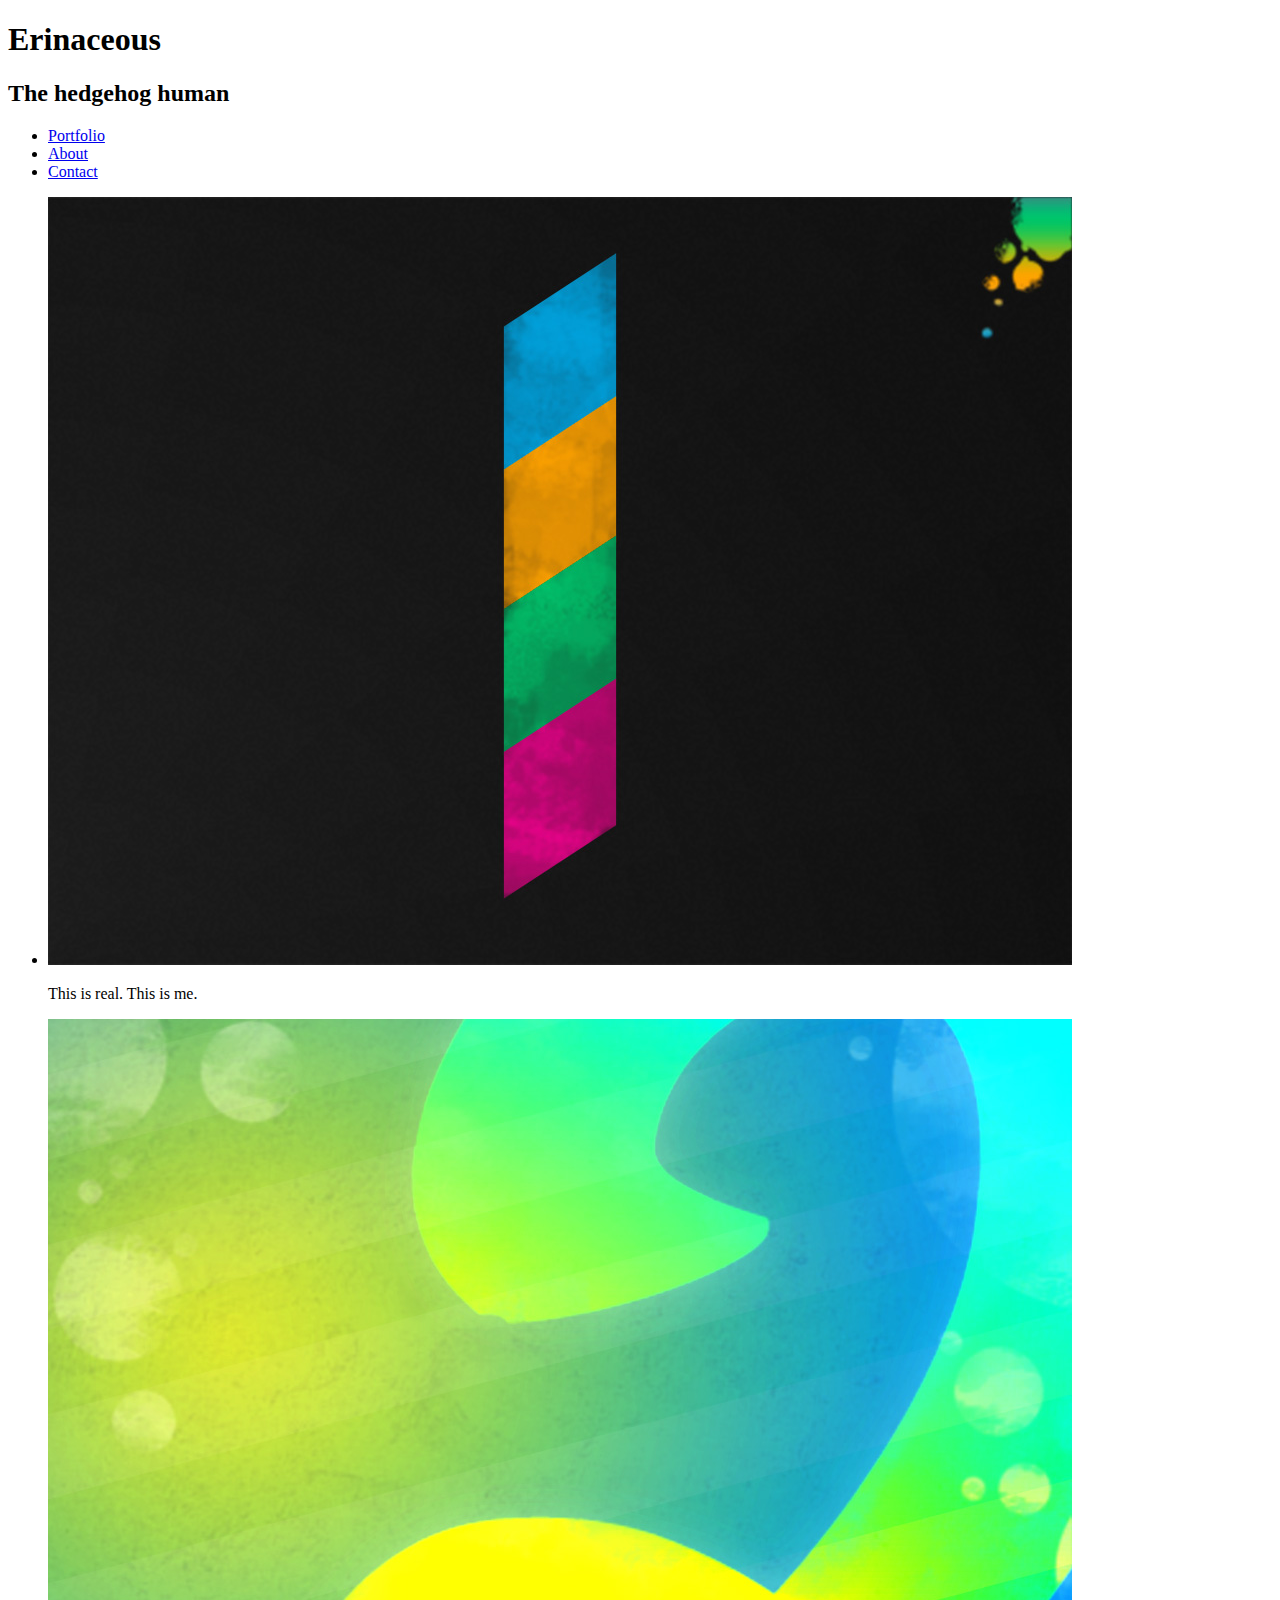
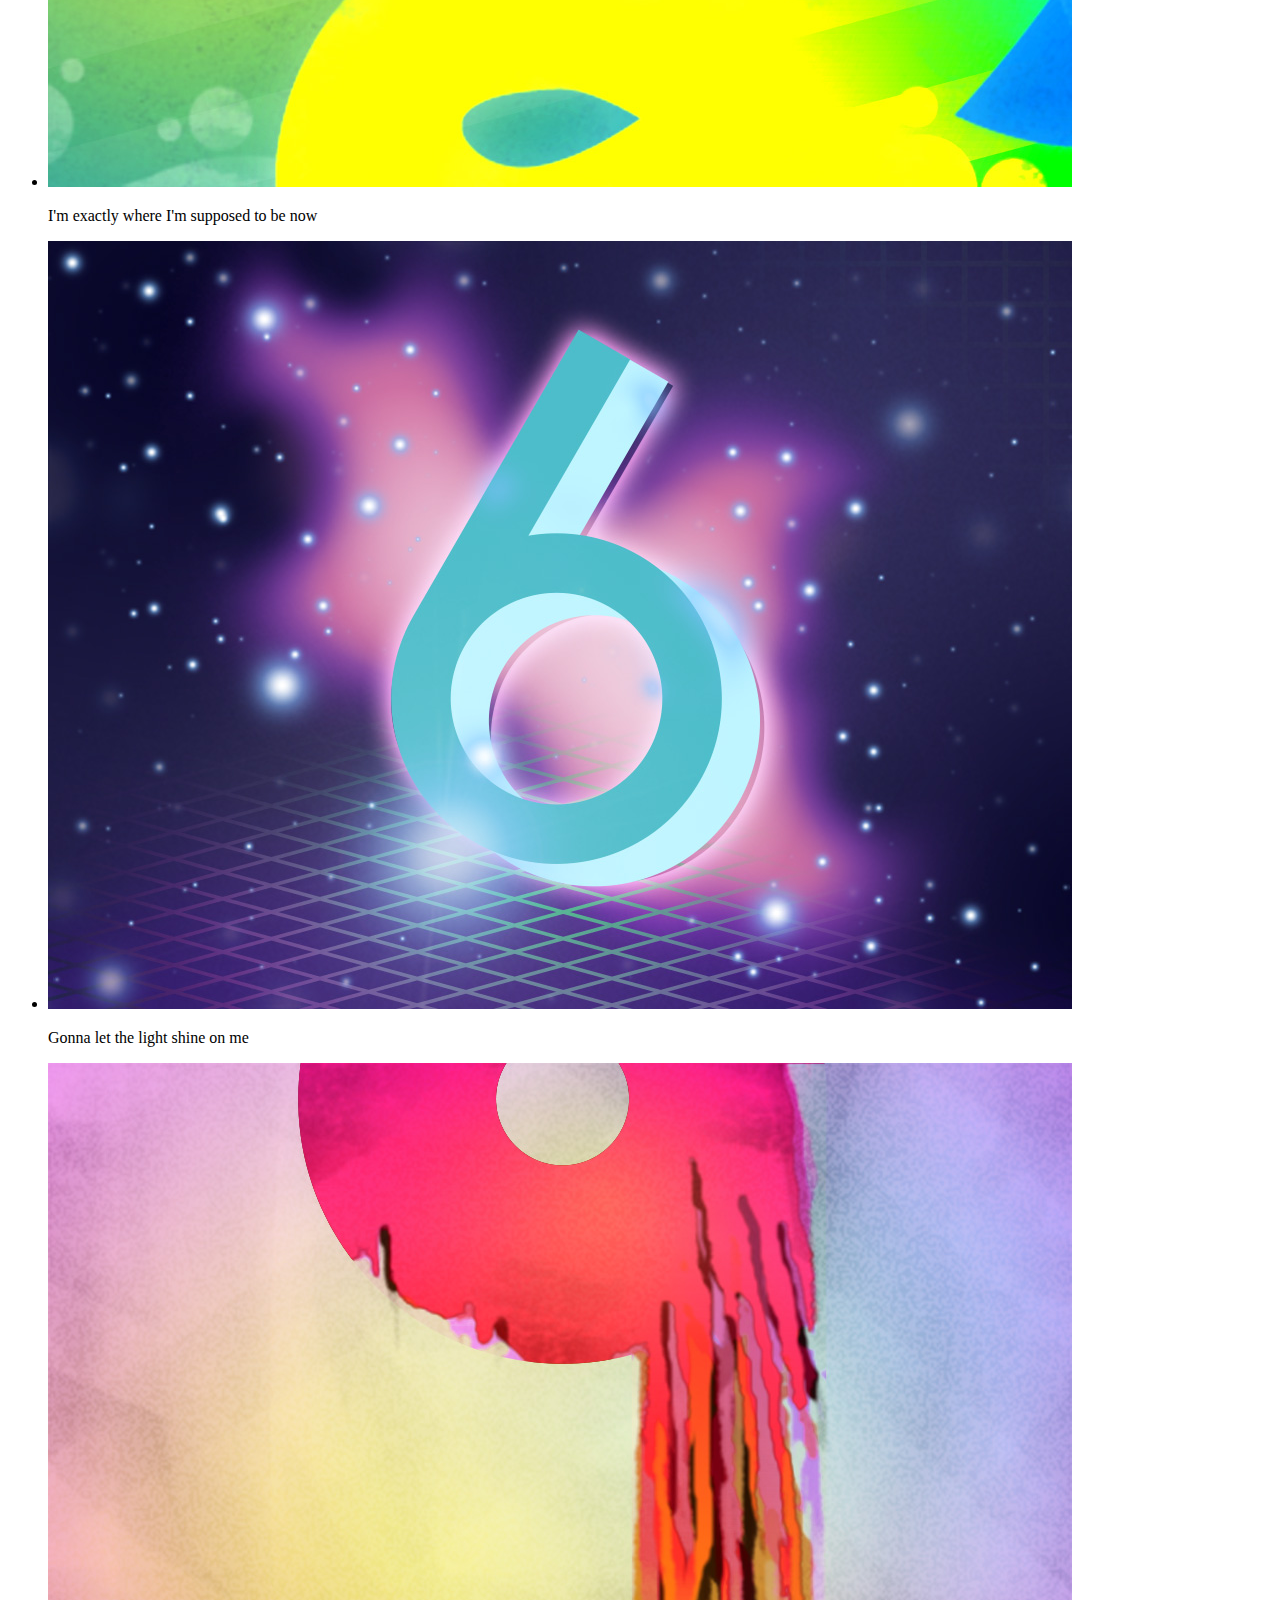
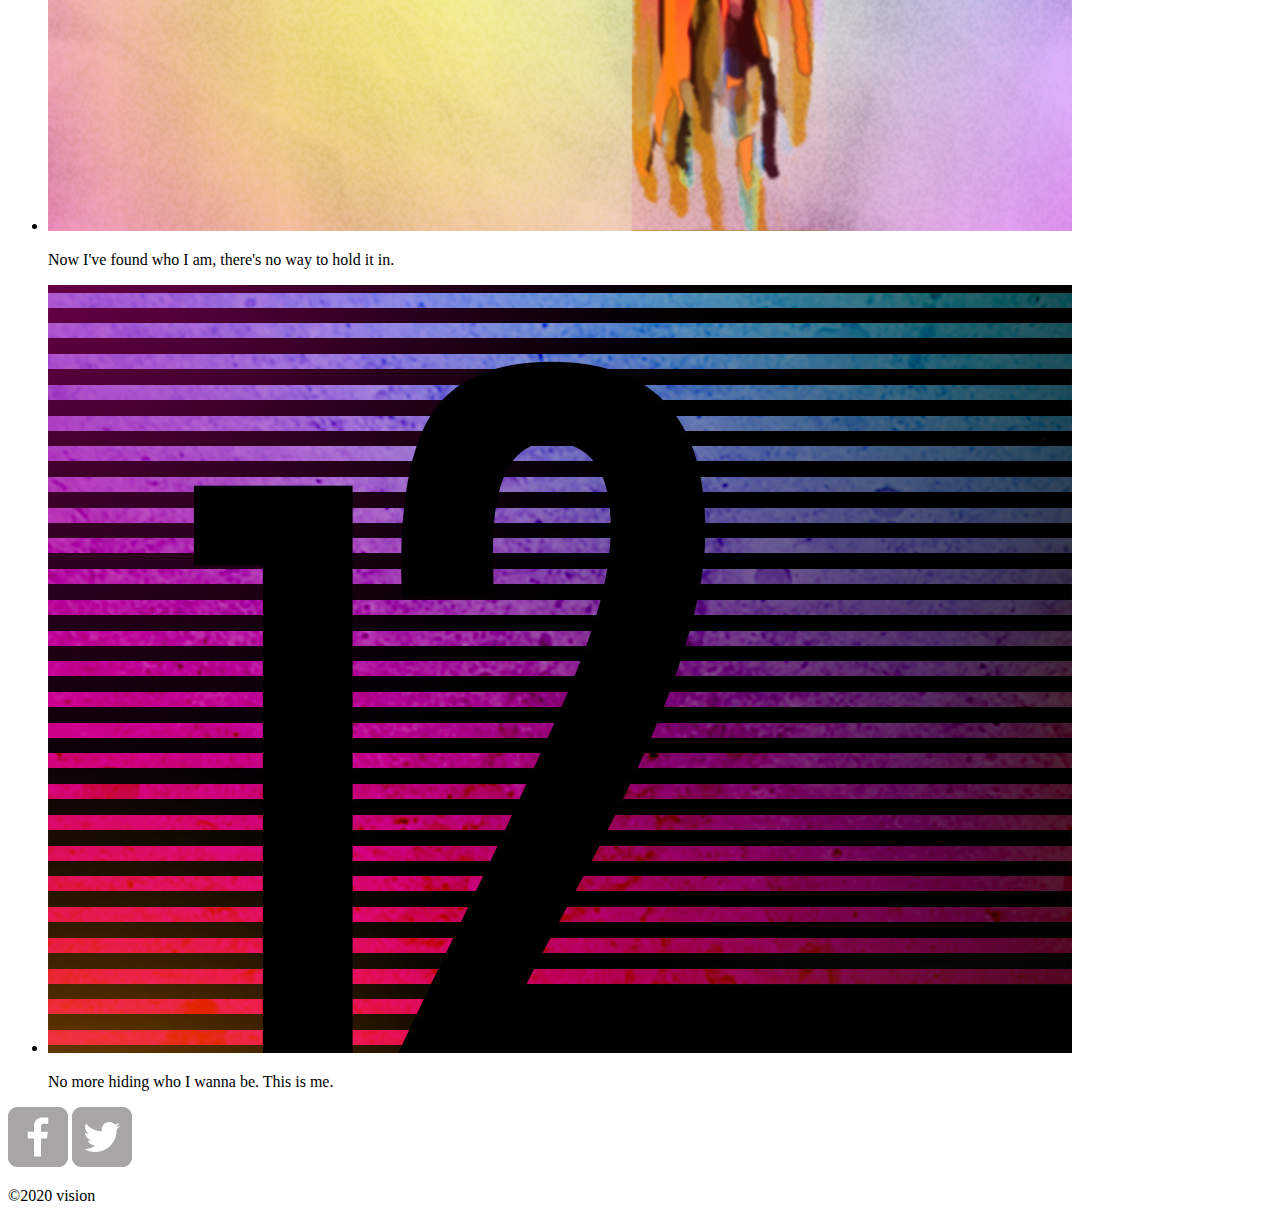
==== index.html @ 1f4b7cb7 "Added images + index page + empty css styles page" ====
<!doctype html>
<html>

    <head>
        <title> WASSSUPPPP???</title>
        <link rel=stylesheet href=styles.css>
    </head>


    <body>

        <header>
            <h1>Erinaceous<h1>
            <h2>The hedgehog human</h2>
                
            <!-- NAV BAR-->
            <nav>
                <ul>
                    <li>
                        <a href="#">Portfolio</a>
                    </li>
                    
                    <li>
                        <a href="#">About</a>
                    </li>
                    
                    <li>
                        <a href="#">Contact</a>
                    </li>
                </ul>
            </nav>
                      
        </header>
        
<!--
         MAIN STUFF
        
        <h1> This is it</h1>
        <p> Here I stand</p>
        <p> </p>
-->

    <!-- START OF GALLERY-->
        <div>
            <section>
                <ul>
                    <li>
                        <img src="img/numbers-01.jpg" alt= "Number 1">
                        <p>This is real. This is me.</p>
                    </li>
                    <li>
                        <img src="img/numbers-02.jpg" alt= "Number 2">
                        <p>I'm exactly where I'm supposed to be now</p>
                    </li>
                    <li>
                        <img src="img/numbers-06.jpg" alt= "Number 6">
                        <p>Gonna let the light shine on me</p>
                    </li>
                    <li>
                        <img src="img/numbers-09.jpg" alt= "Number 9">
                        <p>Now I've found who I am, there's no way to hold it in.</p>
                    </li>
                    <li>
                        <img src="img/numbers-12.jpg" alt= "Number 12">
                        <p> No more hiding who I wanna be. This is me.</p>
                    </li>
                </ul>
            </section>
        </div>
    <!-- END OF GALLERY-->                
                
        <!--START OF FOOTER-->
        <footer>
            <a href= "http://facebook.com" target= "_blank" alt="Facebook Icon" title="Slide into my DMs"><img src="img/facebook-wrap.png"></a>
            <a href= "http://www.twitter.com" target="_blank" alt="Twitter Icon" title="Tweet me boo"><img src="img/twitter-wrap.png"></a>
            
            <p>&copy;2020 vision</p>
        </footer>
        <!--END OF FOOTER-->


    </body>

</html>
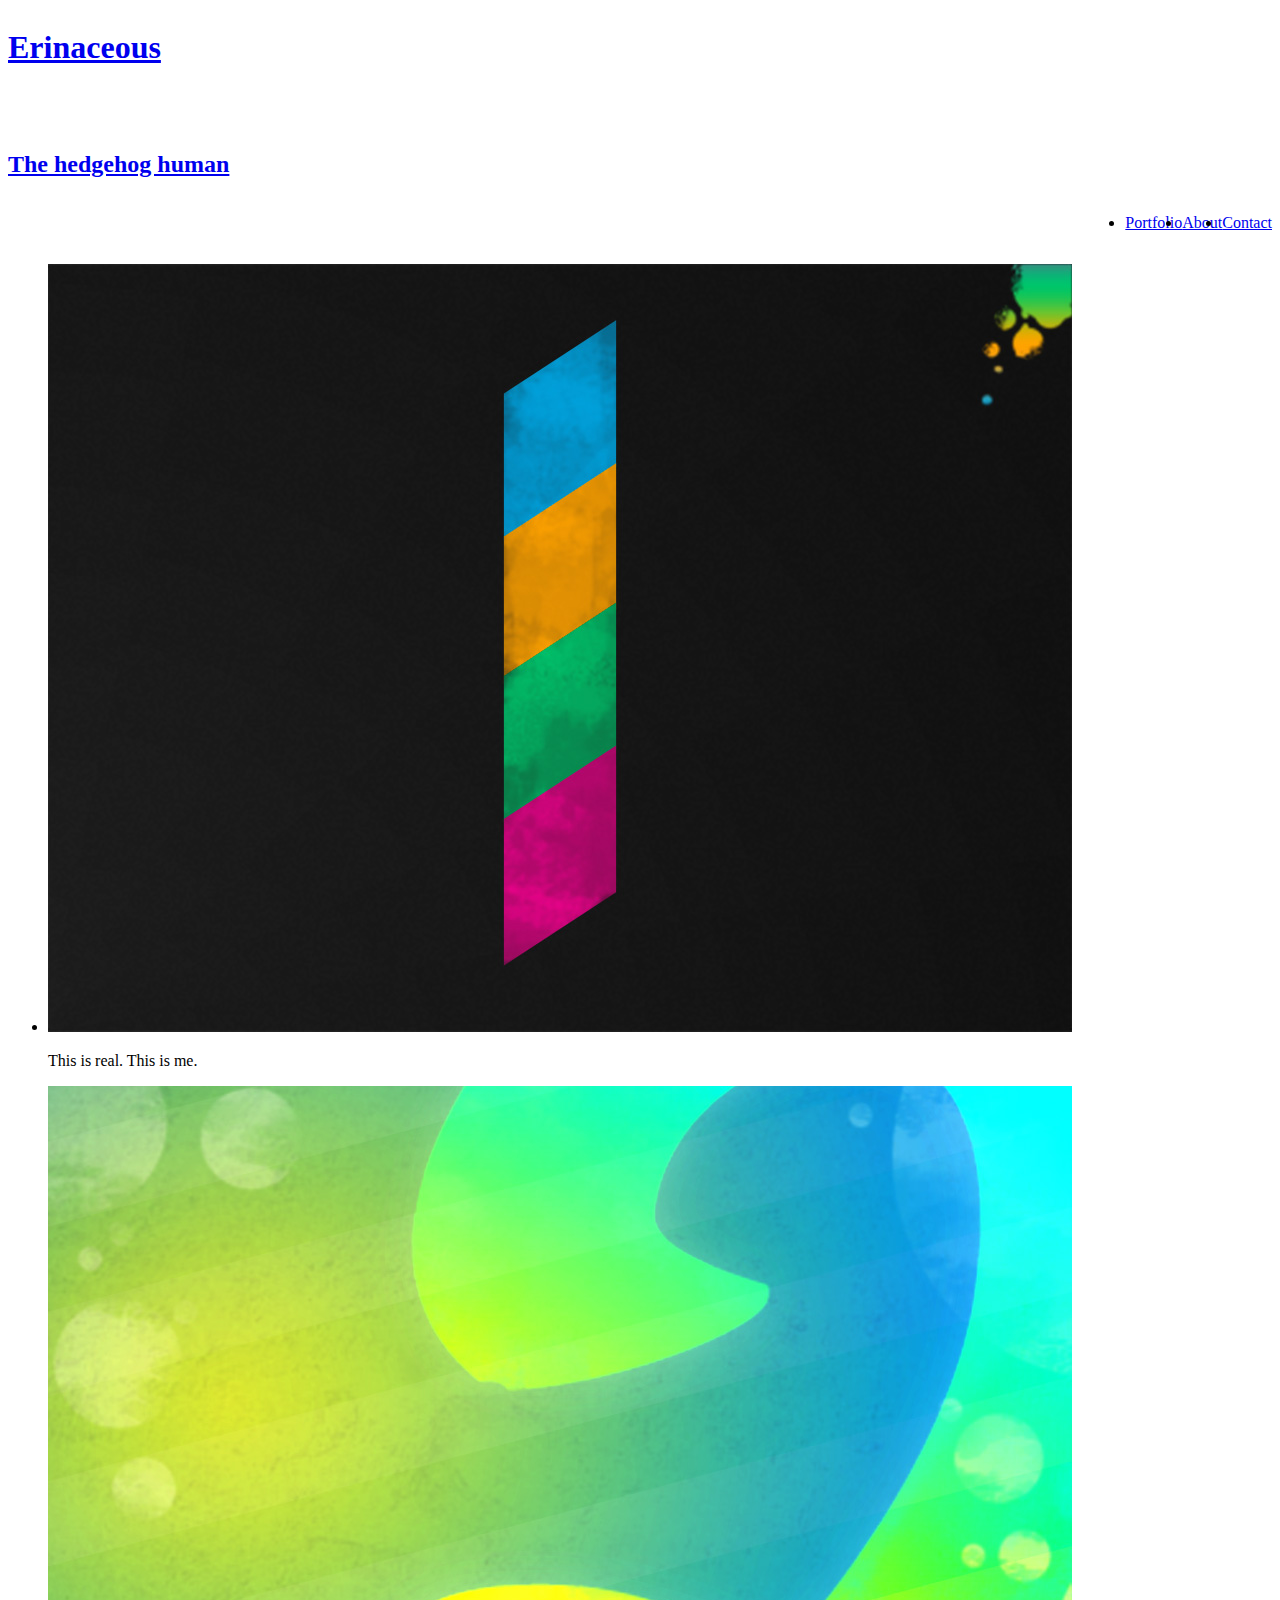
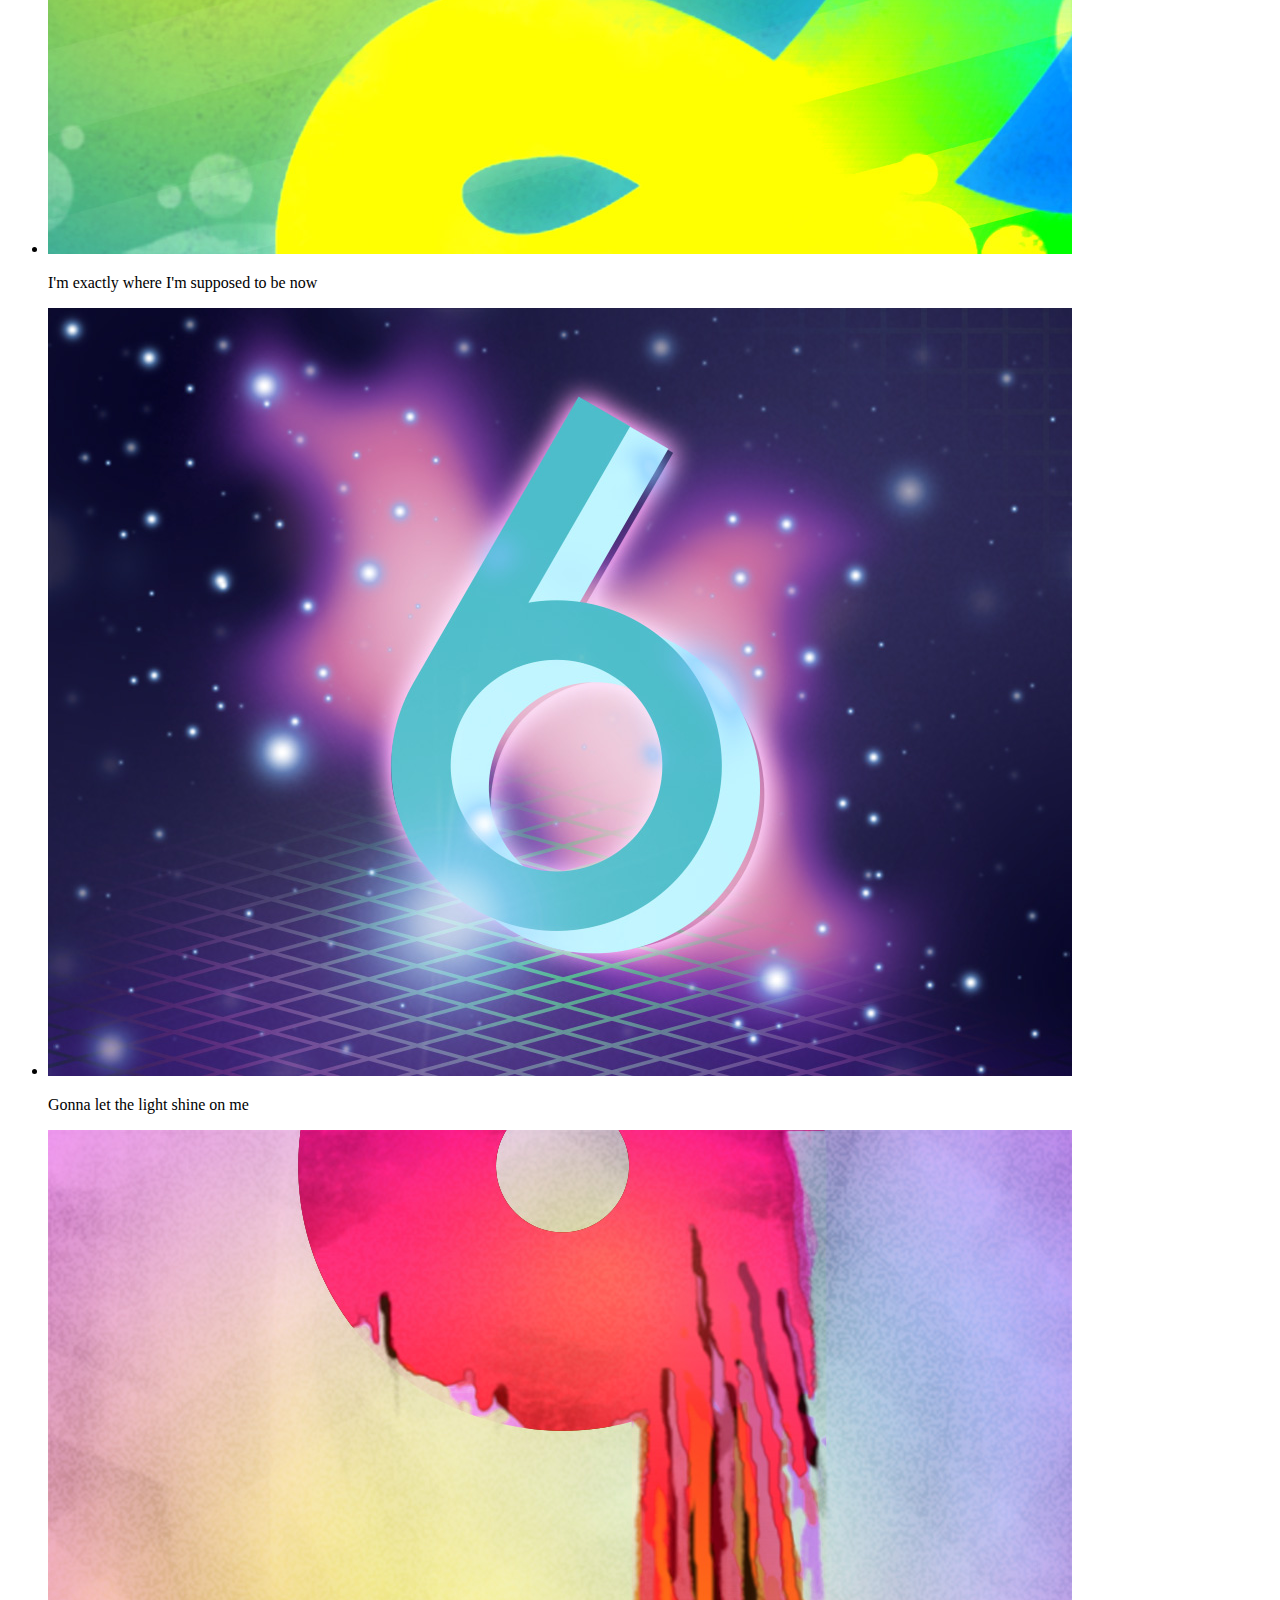
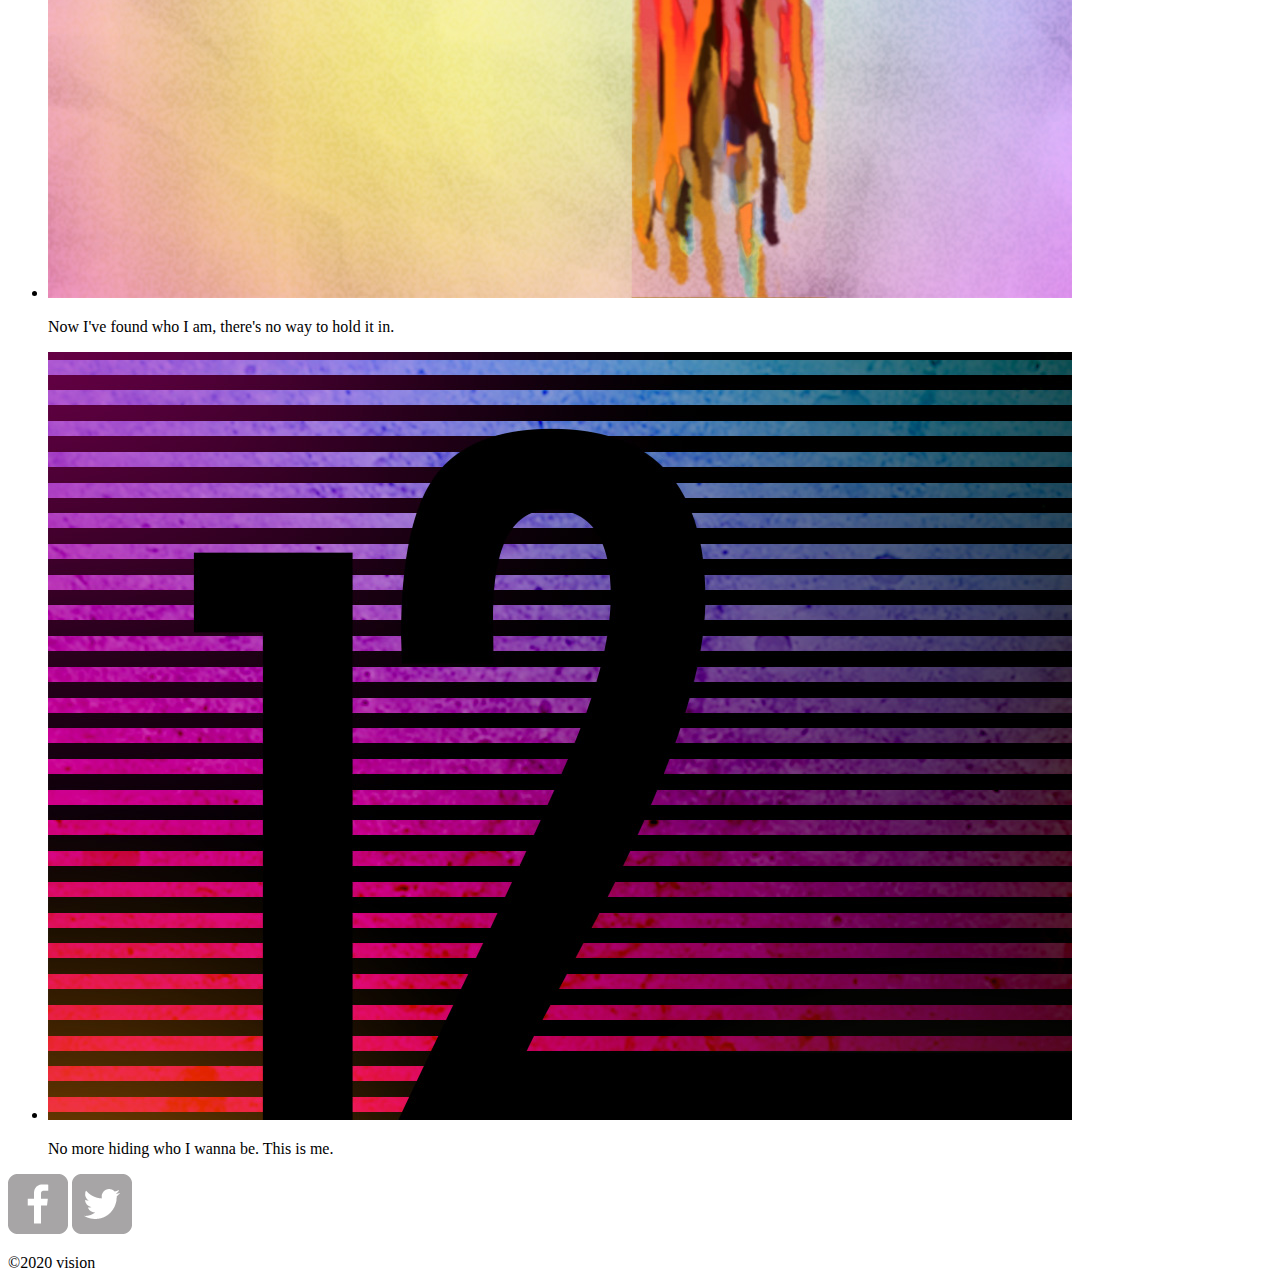
==== commit 13ca1327: "added css styles and ids in html" ====
--- a/index.html
+++ b/index.html
@@ -4,46 +4,45 @@
     <head>
         <title> WASSSUPPPP???</title>
         <link rel=stylesheet href=styles.css>
+        <link rel="stylesheet" href="css/responsive.css">
     </head>
 
 
     <body>
 
-        <header>
-            <h1>Erinaceous<h1>
-            <h2>The hedgehog human</h2>
+        <!--HEADER-->
+        <header class="flex_header">
+            
+            <!--CLICKABLE LINK TO HOME PAGE-->
+            <a href="index.html" id="logo" class="titles">
+                <h1>Erinaceous<h1>
+                <h2>The hedgehog human</h2>
+            </a>
                 
             <!-- NAV BAR-->
             <nav>
-                <ul>
+                <ul class= "nav_content">
                     <li>
-                        <a href="#">Portfolio</a>
+                        <a href="index.html">Portfolio</a>
                     </li>
                     
                     <li>
-                        <a href="#">About</a>
+                        <a href="about.html">About</a>
                     </li>
                     
                     <li>
-                        <a href="#">Contact</a>
+                        <a href="contact.html">Contact</a>
                     </li>
                 </ul>
             </nav>
                       
         </header>
         
-<!--
-         MAIN STUFF
-        
-        <h1> This is it</h1>
-        <p> Here I stand</p>
-        <p> </p>
--->
 
     <!-- START OF GALLERY-->
-        <div>
+        <div id="wrapper">
             <section>
-                <ul>
+                <ul id="gallery">
                     <li>
                         <img src="img/numbers-01.jpg" alt= "Number 1">
                         <p>This is real. This is me.</p>
--- a/css/responsive.css
+++ b/css/responsive.css
@@ -0,0 +1,19 @@
+/**MEDIA QUERIES**/
+
+@media (min-width: 750px){
+    .titles{
+        display: flex;
+        flex-direction: column;
+        
+    }
+    
+    .nav_content{
+        display: flex;
+        flex-direction: row;
+        justify-content: flex-end;
+    }
+/*
+    .nav_content li{
+        flex-direction: row;
+*/
+    }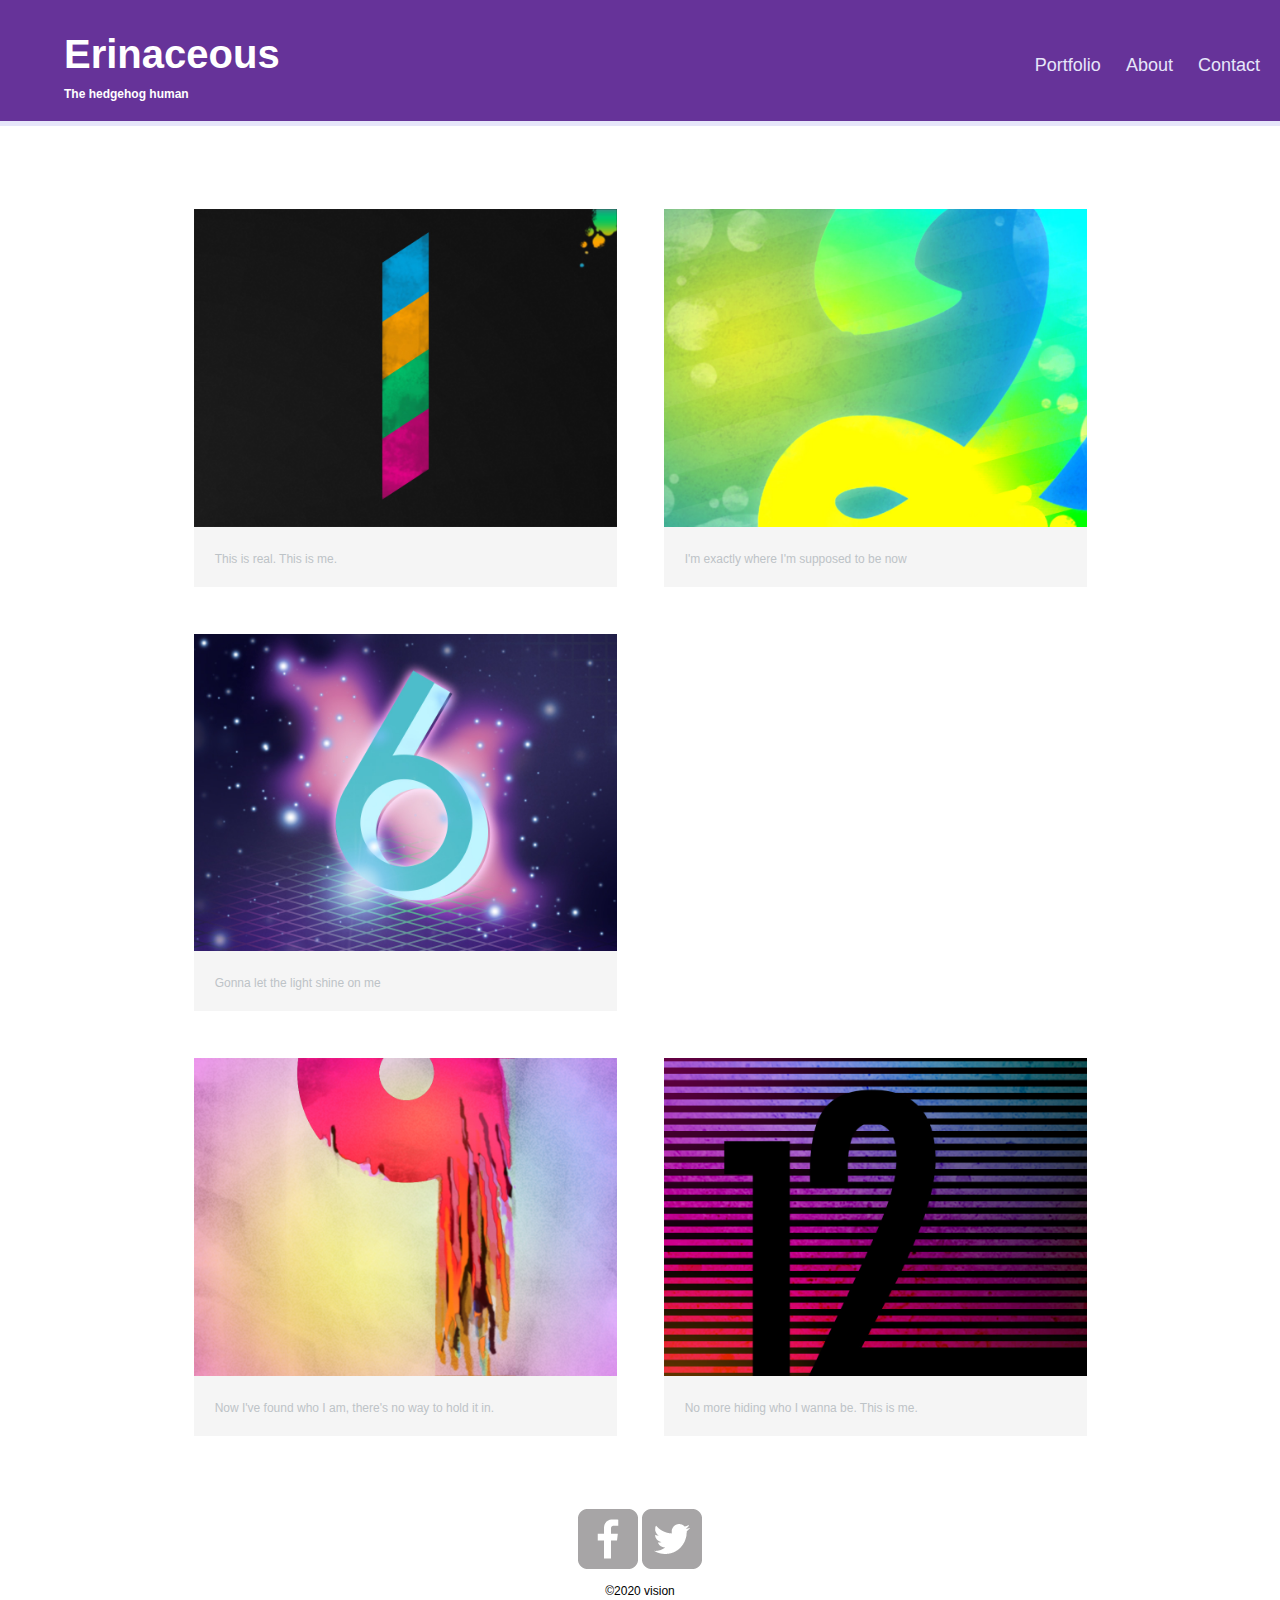
==== commit 026fa912: "made CSS apply to portfolio and contact pages. adjusted nav colors" ====
--- a/index.html
+++ b/index.html
@@ -3,7 +3,7 @@
 
     <head>
         <title> WASSSUPPPP???</title>
-        <link rel=stylesheet href=styles.css>
+        <link rel="stylesheet" href="css/styles.css">
         <link rel="stylesheet" href="css/responsive.css">
     </head>
 
@@ -15,7 +15,7 @@
             
             <!--CLICKABLE LINK TO HOME PAGE-->
             <a href="index.html" id="logo" class="titles">
-                <h1>Erinaceous<h1>
+                <h1>Erinaceous</h1>
                 <h2>The hedgehog human</h2>
             </a>
                 
--- a/css/styles.css
+++ b/css/styles.css
@@ -0,0 +1,200 @@
+
+/**GENERAL**/
+
+body {
+    font-family: 'Montserrat', sans-serif;
+    margin: 0px;    
+}
+
+#wrapper {
+    max-width: 940px;
+    margin: 0 auto;
+    padding: 0 5%;
+}
+
+a {
+    text-decoration: none;
+}
+
+h1 {
+    font-size: 1.75em;
+    font-weight: 700;
+}
+
+h2 {
+    font-size: 0.75em;
+    margin: -5 0 0;
+}
+
+h3 {
+    margin: 0 0 1em 0;
+}
+
+img {
+    max-width: 100%;
+}
+
+
+
+/**HEADER**/
+
+header {
+    float: left;
+    width: 100%;
+    margin: 0 0 30px 0;
+    padding: 5px 0 0 0;
+}
+
+#logo {
+    text-align: center;
+}
+
+
+
+/**NAV**/
+
+nav {
+    text-align: center;
+    padding: 10px 0;
+}
+
+nav ul {
+    list-style: none;
+    margin: 0 10px;
+    padding: 0;
+}
+
+nav li {
+    display: inline-block;
+}
+
+nav a {
+    padding: 15px 10px;
+}
+
+
+
+/**FOOTER**/
+
+footer {
+    text-align: center;
+    font-size: 0.75em;
+    padding: 50px 0 0 0;
+    clear: both;
+}
+
+.social-icon {
+    width: 20px;
+    height: 20px;
+    margin: 0px;
+}
+
+
+
+/**PORFOLIO PAGE**/
+
+#gallery {
+    list-style: none;
+    margin: 0;
+    padding: 0;
+}
+
+#gallery li {
+    float: left;
+    width: 45%;
+    margin: 2.5%;
+    background-color: #f5f5f5;
+    color: #bdc3c7;
+}
+
+#gallery li p {
+    margin: 0;
+    padding: 5%;
+    font-size: 0.75em;
+}
+
+
+
+
+/**ABOUT PAGE**/
+
+.profile-photo {
+    margin: 0 auto 30px;
+    max-width: 150px;
+    display: block;
+    border-radius: 100%;
+}
+
+
+
+
+/**CONTACT PAGE**/
+
+.contact-info {
+    list-style: none;
+    padding: 0;
+    margin: 0;
+    font-size: .9em;
+}
+
+.contact-info a {
+    display: block;
+    min-height: 20px;
+    background-size: 20px 20px;
+    padding: 0 0 0 30px;
+    margin: 0 0 10px;
+    background-repeat: no-repeat;
+}
+
+.contact-info li.phone a {
+    background-image: url('../img/phone.png')
+}
+
+.contact-info li.mail a {
+    background-image: url('../img/mail.png')
+}
+
+.contact-info li.twitter a {
+    background-image: url('../img/twitter.png')
+}
+
+
+
+/**COLORS**/
+
+body {
+    background-color: #fff;
+}
+
+header {
+    background: rebeccapurple;
+    border-color: lavender;
+}
+
+/** NAV BACKGROUND ON MOBILE **/
+nav {
+    background: lavender ;
+}
+
+/** LOGO COLOR **/
+h1,
+h2 {
+    color: #fff;
+}
+
+/** links **/
+a {
+    color: rebeccapurple ;
+}
+
+nav a,
+nav a:visited {
+    color: rebeccapurple;
+}
+
+nav a:hover,
+nav a.selected {
+    color: lightpink;
+}
+
+
--- a/css/responsive.css
+++ b/css/responsive.css
@@ -1,19 +1,84 @@
-/**MEDIA QUERIES**/
+@media screen and (min-width:480px){
 
-@media (min-width: 750px){
-    .titles{
-        display: flex;
-        flex-direction: column;
-        
+
+
+    /**TWO COLUMN LAYOUT**/
+    #primary {
+        width: 50%;
+        float: left;
     }
     
-    .nav_content{
-        display: flex;
-        flex-direction: row;
-        justify-content: flex-end;
+    #secondary {
+        width: 40%;
+        float: right;
     }
-/*
-    .nav_content li{
-        flex-direction: row;
-*/
-    }+
+
+    /**PORTFOLIO PAGE**/
+    
+    #gallery li {
+        width 28.3333%;
+    }
+    
+    #gallery li:nth-child(4n) {
+        clear: left;
+    }
+
+    
+
+    /**ABOUT PAGE**/
+    
+    .profile-photo {
+        float: left;
+        margin: 0 5% 80px 0;
+    }
+
+    
+
+}
+
+
+@media screen and (min-width: 660px){
+    #logo{
+        float: left;
+        margin-left: 5%;
+        text-align: left;
+        width: 45%;
+    }
+    
+    h1{
+        font-size: 2.5em;
+        margin-bottom: 1px;
+    }
+    
+    h2{
+        font-size .825em;
+        margin-bottom: 20px;
+    }
+    
+    nav{
+        background: none;
+        float: right;
+        font-size: 1.125em;
+        text-align: right;
+        width: 45%;
+        margin: 40px 0 0;
+    }
+    
+    nav a,
+    nav a:visited {
+        color: lavender;
+    }
+
+    nav a:hover,
+    nav a.selected {
+        color: lightpink;
+    }
+    
+    header {
+        border-bottom: 5px solid lavender;
+        margin-bottom: 60px;
+    }
+    
+    
+}